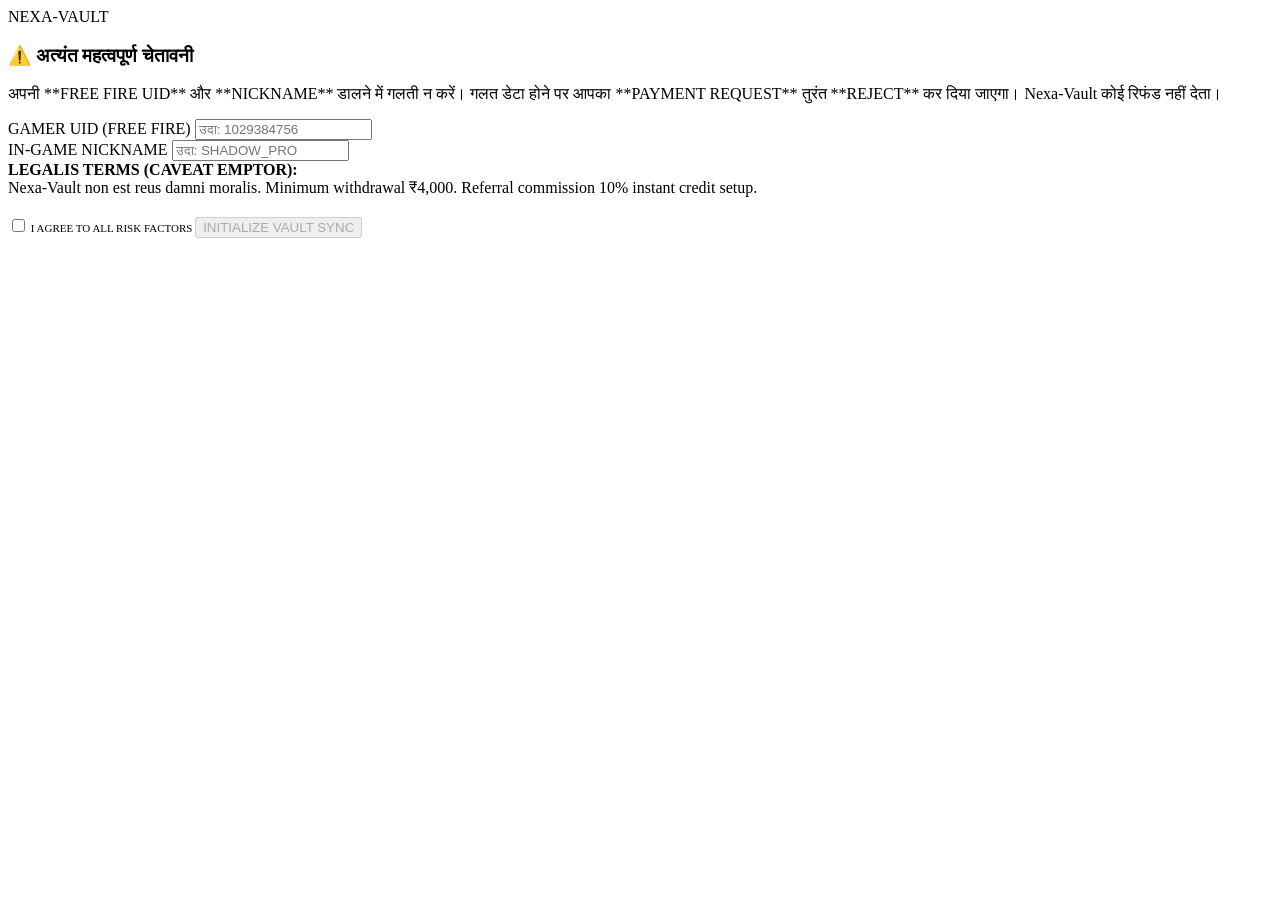
==== index.html @ 727d7260 "Create index.html" ====
<!DOCTYPE html>
<html lang="hi">
<head>
    <meta charset="UTF-8">
    <meta name="viewport" content="width=device-width, initial-scale=1.0">
    <title>Nexa-Vault | Private Terminal</title>
    <link rel="stylesheet" href="style.css">
    <link href="https://fonts.googleapis.com/css2?family=Orbitron:wght@700;900&family=Inter:wght@400;600&display=swap" rel="stylesheet">
</head>
<body>

<div class="app-wrapper">
    <header class="top-nav">
        <div class="logo-area">
            <span class="logo-text">NEXA-VAULT</span>
        </div>
    </header>

    <main class="gate-container">
        <section class="danger-box">
            <h3 class="danger-title">⚠️ अत्यंत महत्वपूर्ण चेतावनी</h3>
            <p class="danger-msg">
                अपनी **FREE FIRE UID** और **NICKNAME** डालने में गलती न करें। 
                गलत डेटा होने पर आपका **PAYMENT REQUEST** तुरंत **REJECT** कर दिया जाएगा। 
                Nexa-Vault कोई रिफंड नहीं देता।
            </p>
        </section>

        <div class="auth-card">
            <div class="input-field">
                <label>GAMER UID (FREE FIRE)</label>
                <input type="number" id="uidInput" placeholder="उदा: 1029384756">
            </div>

            <div class="input-field">
                <label>IN-GAME NICKNAME</label>
                <input type="text" id="nickInput" placeholder="उदा: SHADOW_PRO">
            </div>

            <div class="latin-shield">
                <strong>LEGALIS TERMS (CAVEAT EMPTOR):</strong><br>
                Nexa-Vault non est reus damni moralis. Minimum withdrawal ₹4,000. 
                Referral commission 10% instant credit setup.
            </div>

            <label class="terms-label" style="font-size: 11px; cursor: pointer;">
                <input type="checkbox" id="termsCheck"> I AGREE TO ALL RISK FACTORS
            </label>

            <button id="enterBtn" class="main-btn" disabled style="margin-top: 20px;">INITIALIZE VAULT SYNC</button>
        </div>
    </main>
</div>

<script src="engine.js"></script>
</body>
</html>
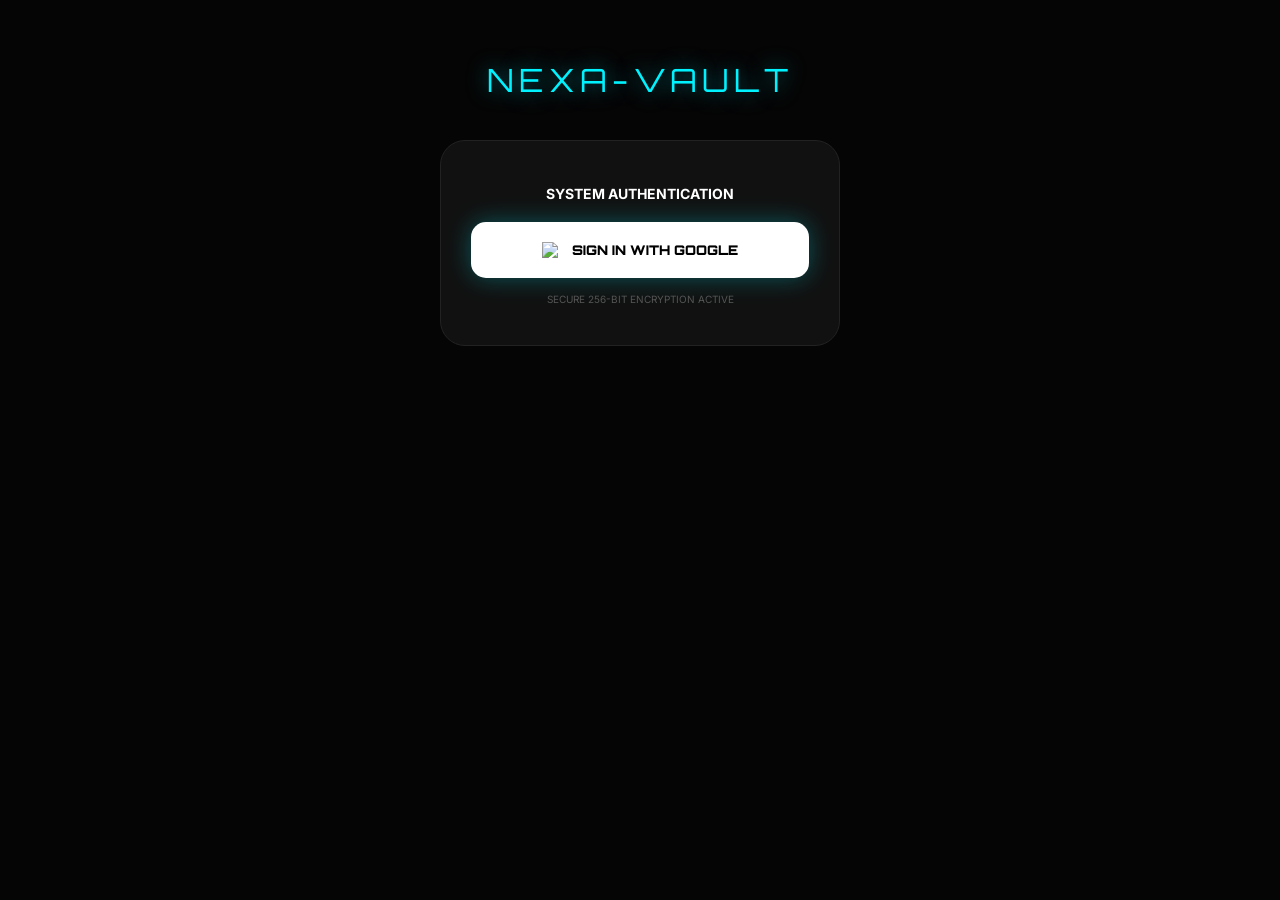
==== commit 8de30fc8: "Update index.html" ====
--- a/index.html
+++ b/index.html
@@ -3,56 +3,85 @@
 <head>
     <meta charset="UTF-8">
     <meta name="viewport" content="width=device-width, initial-scale=1.0">
-    <title>Nexa-Vault | Private Terminal</title>
+    <title>Nexa-Vault | Secure Access</title>
     <link rel="stylesheet" href="style.css">
-    <link href="https://fonts.googleapis.com/css2?family=Orbitron:wght@700;900&family=Inter:wght@400;600&display=swap" rel="stylesheet">
+    <link href="https://fonts.googleapis.com/css2?family=Orbitron:wght@700&family=Inter:wght@400;600&display=swap" rel="stylesheet">
 </head>
 <body>
 
-<div class="app-wrapper">
-    <header class="top-nav">
-        <div class="logo-area">
-            <span class="logo-text">NEXA-VAULT</span>
+<div class="app-wrapper" id="auth-container">
+    <span class="logo-text">NEXA-VAULT</span>
+
+    <div id="step-1" class="auth-card">
+        <h3 style="font-size: 14px; margin-bottom: 20px;">SYSTEM AUTHENTICATION</h3>
+        <button onclick="nextStep(2)" class="main-btn" style="background: white; color: black; display: flex; align-items: center; justify-content: center; gap: 10px;">
+            <img src="https://www.google.com/favicon.ico" width="20"> SIGN IN WITH GOOGLE
+        </button>
+        <p style="font-size: 10px; color: #555; margin-top: 15px;">SECURE 256-BIT ENCRYPTION ACTIVE</p>
+    </div>
+
+    <div id="step-2" class="auth-card" style="display: none;">
+        <h3 style="font-size: 14px; margin-bottom: 20px;">CHOOSE YOUR GAME</h3>
+        <div class="game-select-grid" style="display: grid; grid-template-columns: 1fr 1fr; gap: 10px;">
+            <button class="game-opt" onclick="selectGame('FREE FIRE')">FREE FIRE</button>
+            <button class="game-opt" onclick="selectGame('BGMI')">BGMI</button>
+            <button class="game-opt" onclick="selectGame('MINECRAFT')">MINECRAFT</button>
+            <button class="game-opt" onclick="selectGame('OTHERS')">OTHERS</button>
         </div>
-    </header>
+    </div>
 
-    <main class="gate-container">
-        <section class="danger-box">
-            <h3 class="danger-title">⚠️ अत्यंत महत्वपूर्ण चेतावनी</h3>
-            <p class="danger-msg">
-                अपनी **FREE FIRE UID** और **NICKNAME** डालने में गलती न करें। 
-                गलत डेटा होने पर आपका **PAYMENT REQUEST** तुरंत **REJECT** कर दिया जाएगा। 
-                Nexa-Vault कोई रिफंड नहीं देता।
-            </p>
-        </section>
+    <div id="step-3" class="auth-card" style="display: none;">
+        <div class="danger-box" style="margin-top: 0;">
+            <span style="color: #ff3333; font-size: 10px; font-weight: bold;">⚠️ WARNING: WRONG ID = REJECTED</span>
+        </div>
+        <h4 id="selected-game-name" style="color: var(--neon-cyan); font-size: 12px;"></h4>
+        
+        <div class="input-field">
+            <label>ENTER PLAYER UID</label>
+            <input type="number" id="final-uid" placeholder="UID here...">
+        </div>
+        <div class="input-field">
+            <label>ENTER PLAYER NAME</label>
+            <input type="text" id="final-nick" placeholder="Name here...">
+        </div>
 
-        <div class="auth-card">
-            <div class="input-field">
-                <label>GAMER UID (FREE FIRE)</label>
-                <input type="number" id="uidInput" placeholder="उदा: 1029384756">
-            </div>
-
-            <div class="input-field">
-                <label>IN-GAME NICKNAME</label>
-                <input type="text" id="nickInput" placeholder="उदा: SHADOW_PRO">
-            </div>
-
-            <div class="latin-shield">
-                <strong>LEGALIS TERMS (CAVEAT EMPTOR):</strong><br>
-                Nexa-Vault non est reus damni moralis. Minimum withdrawal ₹4,000. 
-                Referral commission 10% instant credit setup.
-            </div>
-
-            <label class="terms-label" style="font-size: 11px; cursor: pointer;">
-                <input type="checkbox" id="termsCheck"> I AGREE TO ALL RISK FACTORS
-            </label>
-
-            <button id="enterBtn" class="main-btn" disabled style="margin-top: 20px;">INITIALIZE VAULT SYNC</button>
-        </div>
-    </main>
+        <button onclick="finalizeSync()" class="main-btn">CONFIRM & ENTER VAULT</button>
+    </div>
 </div>
 
-<script src="engine.js"></script>
+<script>
+    function nextStep(step) {
+        document.getElementById('step-1').style.display = 'none';
+        document.getElementById('step-2').style.display = 'none';
+        document.getElementById('step-3').style.display = 'none';
+        document.getElementById('step-' + step).style.display = 'block';
+    }
+
+    function selectGame(game) {
+        localStorage.setItem('selected_game', game);
+        document.getElementById('selected-game-name').innerText = "LINKING TO: " + game;
+        nextStep(3);
+    }
+
+    function finalizeSync() {
+        const uid = document.getElementById('final-uid').value;
+        const nick = document.getElementById('final-nick').value;
+        
+        if(uid.length > 5 && nick.length > 2) {
+            localStorage.setItem('nexa_uid', uid);
+            localStorage.setItem('nexa_nick', nick);
+            alert("SYNC SUCCESSFUL! WELCOME AGENT.");
+            window.location.href = "dashboard.html";
+        } else {
+            alert("कृपया सही UID और नाम भरें!");
+        }
+    }
+</script>
+
+<style>
+    .game-opt { background: #000; border: 1px solid #333; color: white; padding: 15px; border-radius: 10px; cursor: pointer; font-family: 'Orbitron'; font-size: 10px; transition: 0.3s; }
+    .game-opt:hover { border-color: var(--neon-cyan); color: var(--neon-cyan); }
+</style>
+
 </body>
 </html>
-
--- a/style.css
+++ b/style.css
@@ -0,0 +1,107 @@
+/* NEXA-VAULT MASTER STYLING */
+:root {
+    --neon-cyan: #00f2ff;
+    --dark-bg: #050505;
+    --card-bg: #111111;
+    --warn-red: #ff3333;
+    --gold: #ffd700;
+}
+
+body {
+    background: var(--dark-bg);
+    color: #fff;
+    font-family: 'Inter', sans-serif;
+    margin: 0;
+    display: flex;
+    justify-content: center;
+    padding: 20px;
+}
+
+.app-wrapper {
+    width: 100%;
+    max-width: 400px;
+    text-align: center;
+}
+
+.logo-text {
+    font-family: 'Orbitron', sans-serif;
+    font-size: 32px;
+    color: var(--neon-cyan);
+    text-shadow: 0 0 20px rgba(0, 242, 255, 0.5);
+    letter-spacing: 5px;
+    display: block;
+    margin: 40px 0;
+}
+
+/* चेतावनी बॉक्स */
+.danger-box {
+    background: rgba(255, 51, 51, 0.08);
+    border: 1px solid var(--warn-red);
+    border-radius: 15px;
+    padding: 20px;
+    margin-bottom: 30px;
+}
+
+.danger-title {
+    color: var(--warn-red);
+    font-weight: 900;
+    font-size: 14px;
+    margin-bottom: 10px;
+    display: block;
+}
+
+.danger-msg {
+    font-size: 11px;
+    line-height: 1.6;
+    color: #bbb;
+}
+
+/* इनपुट कार्ड */
+.auth-card {
+    background: var(--card-bg);
+    padding: 30px;
+    border-radius: 25px;
+    border: 1px solid #222;
+}
+
+.input-field {
+    text-align: left;
+    margin-bottom: 25px;
+}
+
+label {
+    font-size: 10px;
+    color: #666;
+    text-transform: uppercase;
+    letter-spacing: 1px;
+}
+
+input {
+    width: 100%;
+    background: #000;
+    border: 1px solid #333;
+    padding: 15px;
+    border-radius: 12px;
+    color: #fff;
+    margin-top: 8px;
+    box-sizing: border-box;
+}
+
+.main-btn {
+    width: 100%;
+    padding: 20px;
+    background: var(--neon-cyan);
+    color: #000;
+    border: none;
+    border-radius: 15px;
+    font-family: 'Orbitron';
+    font-weight: 900;
+    cursor: pointer;
+    box-shadow: 0 0 25px rgba(0, 242, 255, 0.3);
+}
+
+.main-btn:disabled {
+    opacity: 0.2;
+    filter: grayscale(1);
+}
+
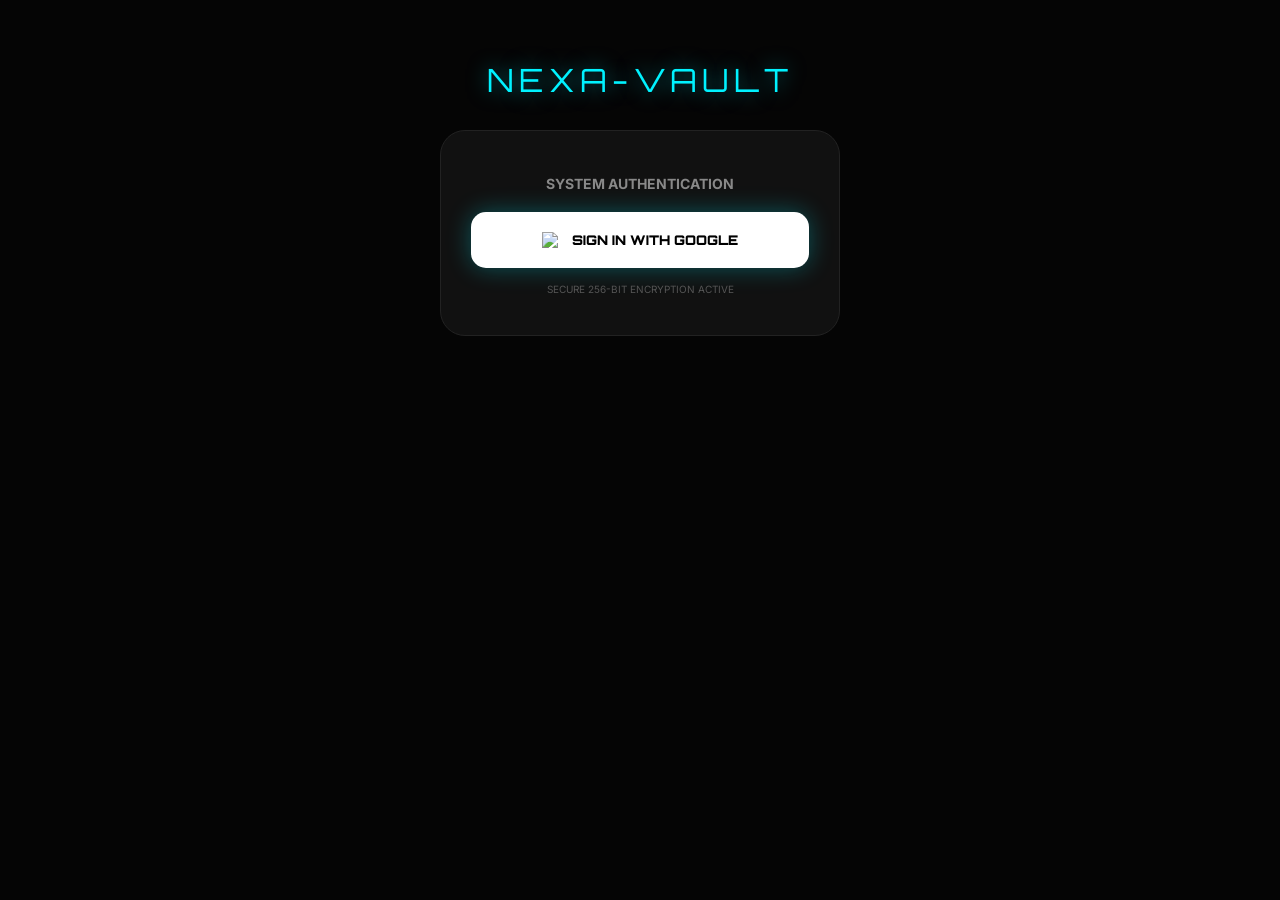
==== commit 46e7c908: "Update index.html" ====
--- a/index.html
+++ b/index.html
@@ -10,18 +10,18 @@
 <body>
 
 <div class="app-wrapper" id="auth-container">
-    <span class="logo-text">NEXA-VAULT</span>
+    <span class="logo-text" style="display:block; margin-bottom:30px;">NEXA-VAULT</span>
 
     <div id="step-1" class="auth-card">
-        <h3 style="font-size: 14px; margin-bottom: 20px;">SYSTEM AUTHENTICATION</h3>
-        <button onclick="nextStep(2)" class="main-btn" style="background: white; color: black; display: flex; align-items: center; justify-content: center; gap: 10px;">
+        <h3 style="font-size: 14px; margin-bottom: 20px; color:#888;">SYSTEM AUTHENTICATION</h3>
+        <button onclick="nextStep(2)" class="main-btn" style="background: white; color: black; display: flex; align-items: center; justify-content: center; gap: 10px; opacity:1;">
             <img src="https://www.google.com/favicon.ico" width="20"> SIGN IN WITH GOOGLE
         </button>
         <p style="font-size: 10px; color: #555; margin-top: 15px;">SECURE 256-BIT ENCRYPTION ACTIVE</p>
     </div>
 
     <div id="step-2" class="auth-card" style="display: none;">
-        <h3 style="font-size: 14px; margin-bottom: 20px;">CHOOSE YOUR GAME</h3>
+        <h3 style="font-size: 14px; margin-bottom: 20px; color:var(--neon-cyan);">CHOOSE YOUR GAME</h3>
         <div class="game-select-grid" style="display: grid; grid-template-columns: 1fr 1fr; gap: 10px;">
             <button class="game-opt" onclick="selectGame('FREE FIRE')">FREE FIRE</button>
             <button class="game-opt" onclick="selectGame('BGMI')">BGMI</button>
@@ -31,21 +31,21 @@
     </div>
 
     <div id="step-3" class="auth-card" style="display: none;">
-        <div class="danger-box" style="margin-top: 0;">
+        <div class="danger-box" style="margin-top: 0; border-color:#ff3333; background:rgba(255,51,51,0.1);">
             <span style="color: #ff3333; font-size: 10px; font-weight: bold;">⚠️ WARNING: WRONG ID = REJECTED</span>
         </div>
-        <h4 id="selected-game-name" style="color: var(--neon-cyan); font-size: 12px;"></h4>
+        <h4 id="selected-game-name" style="color: var(--neon-cyan); font-size: 12px; margin: 15px 0;"></h4>
         
-        <div class="input-field">
-            <label>ENTER PLAYER UID</label>
-            <input type="number" id="final-uid" placeholder="UID here...">
+        <div class="input-field" style="text-align:left; margin-bottom:15px;">
+            <label style="font-size:10px; color:#666;">ENTER PLAYER UID</label>
+            <input type="number" id="final-uid" placeholder="Enter UID..." style="width:100%; padding:12px; background:#000; border:1px solid #333; color:#fff; border-radius:8px;">
         </div>
-        <div class="input-field">
-            <label>ENTER PLAYER NAME</label>
-            <input type="text" id="final-nick" placeholder="Name here...">
+        <div class="input-field" style="text-align:left; margin-bottom:20px;">
+            <label style="font-size:10px; color:#666;">ENTER PLAYER NAME</label>
+            <input type="text" id="final-nick" placeholder="Enter Nickname..." style="width:100%; padding:12px; background:#000; border:1px solid #333; color:#fff; border-radius:8px;">
         </div>
 
-        <button onclick="finalizeSync()" class="main-btn">CONFIRM & ENTER VAULT</button>
+        <button onclick="finalizeSync()" class="main-btn" style="opacity:1;">CONFIRM & ENTER VAULT</button>
     </div>
 </div>
 
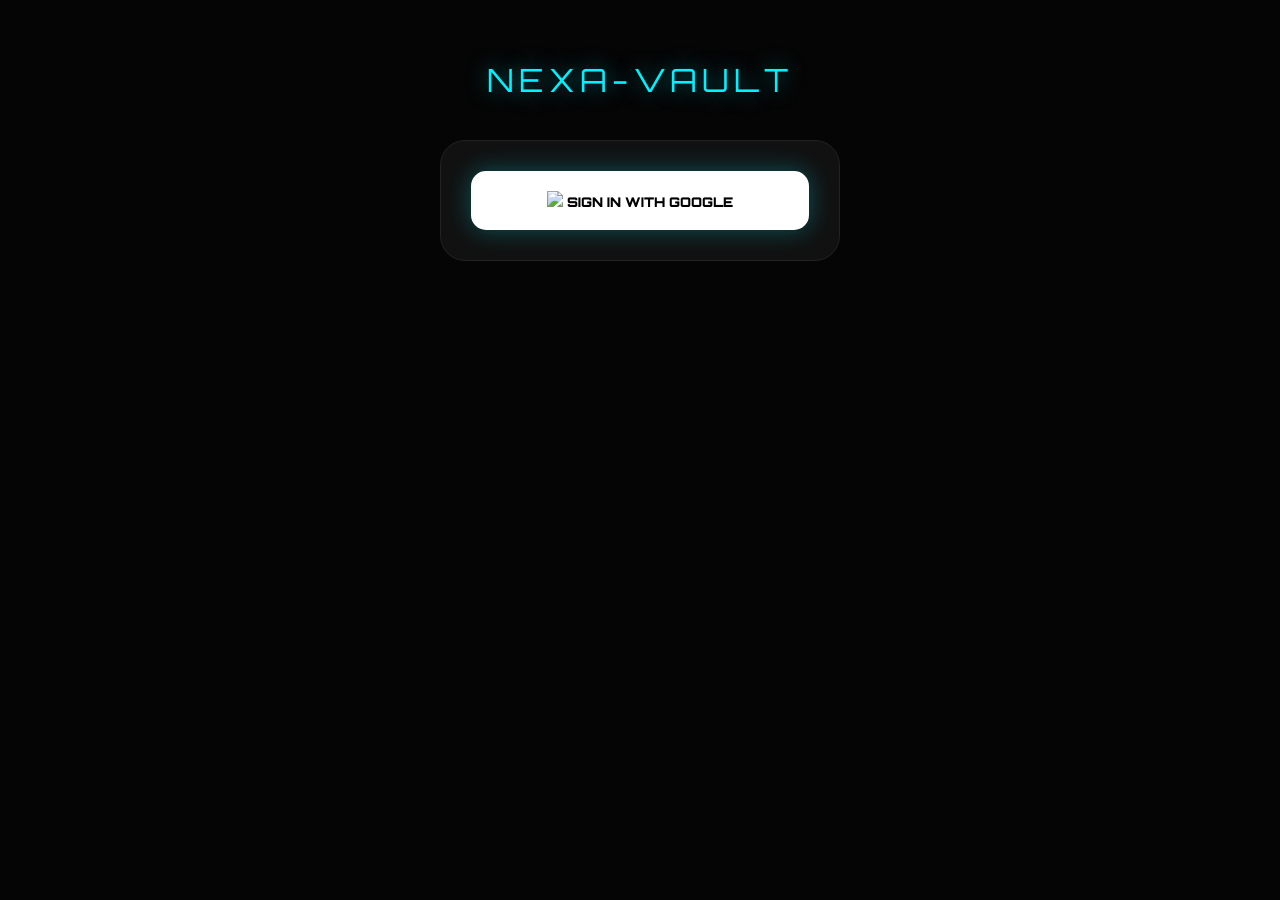
==== commit 2833360a: "Update index.html" ====
--- a/index.html
+++ b/index.html
@@ -3,85 +3,34 @@
 <head>
     <meta charset="UTF-8">
     <meta name="viewport" content="width=device-width, initial-scale=1.0">
-    <title>Nexa-Vault | Secure Access</title>
+    <title>Nexa-Vault | Access Gate</title>
     <link rel="stylesheet" href="style.css">
     <link href="https://fonts.googleapis.com/css2?family=Orbitron:wght@700&family=Inter:wght@400;600&display=swap" rel="stylesheet">
 </head>
 <body>
-
-<div class="app-wrapper" id="auth-container">
-    <span class="logo-text" style="display:block; margin-bottom:30px;">NEXA-VAULT</span>
+<div class="app-wrapper">
+    <span class="logo-text">NEXA-VAULT</span>
 
     <div id="step-1" class="auth-card">
-        <h3 style="font-size: 14px; margin-bottom: 20px; color:#888;">SYSTEM AUTHENTICATION</h3>
-        <button onclick="nextStep(2)" class="main-btn" style="background: white; color: black; display: flex; align-items: center; justify-content: center; gap: 10px; opacity:1;">
-            <img src="https://www.google.com/favicon.ico" width="20"> SIGN IN WITH GOOGLE
+        <button onclick="document.getElementById('step-1').style.display='none'; document.getElementById('step-2').style.display='block';" class="main-btn" style="background:white; color:black; opacity:1;">
+            <img src="https://www.google.com/favicon.ico" width="18"> SIGN IN WITH GOOGLE
         </button>
-        <p style="font-size: 10px; color: #555; margin-top: 15px;">SECURE 256-BIT ENCRYPTION ACTIVE</p>
     </div>
 
-    <div id="step-2" class="auth-card" style="display: none;">
-        <h3 style="font-size: 14px; margin-bottom: 20px; color:var(--neon-cyan);">CHOOSE YOUR GAME</h3>
-        <div class="game-select-grid" style="display: grid; grid-template-columns: 1fr 1fr; gap: 10px;">
-            <button class="game-opt" onclick="selectGame('FREE FIRE')">FREE FIRE</button>
-            <button class="game-opt" onclick="selectGame('BGMI')">BGMI</button>
-            <button class="game-opt" onclick="selectGame('MINECRAFT')">MINECRAFT</button>
-            <button class="game-opt" onclick="selectGame('OTHERS')">OTHERS</button>
+    <div id="step-2" class="auth-card" style="display:none;">
+        <h4 style="font-size:12px; margin-bottom:15px; color:#00f2ff;">SELECT GAME</h4>
+        <div style="display:grid; grid-template-columns:1fr 1fr; gap:10px;">
+            <button onclick="localStorage.setItem('game','FF'); document.getElementById('step-2').style.display='none'; document.getElementById('step-3').style.display='block';" class="game-opt" style="background:#000; border:1px solid #333; color:white; padding:10px; border-radius:5px;">FREE FIRE</button>
+            <button onclick="localStorage.setItem('game','BGMI'); document.getElementById('step-2').style.display='none'; document.getElementById('step-3').style.display='block';" class="game-opt" style="background:#000; border:1px solid #333; color:white; padding:10px; border-radius:5px;">BGMI</button>
         </div>
     </div>
 
-    <div id="step-3" class="auth-card" style="display: none;">
-        <div class="danger-box" style="margin-top: 0; border-color:#ff3333; background:rgba(255,51,51,0.1);">
-            <span style="color: #ff3333; font-size: 10px; font-weight: bold;">⚠️ WARNING: WRONG ID = REJECTED</span>
-        </div>
-        <h4 id="selected-game-name" style="color: var(--neon-cyan); font-size: 12px; margin: 15px 0;"></h4>
+    <div id="step-3" class="auth-card" style="display:none;">
+        <input type="number" id="u_id" placeholder="ENTER UID" style="width:100%; padding:12px; margin-bottom:10px; background:#000; border:1px solid #333; color:white; border-radius:8px;">
+        <input type="text" id="u_nick" placeholder="NICKNAME" style="width:100%; padding:12px; margin-bottom:15px; background:#000; border:1px solid #333; color:white; border-radius:8px;">
         
-        <div class="input-field" style="text-align:left; margin-bottom:15px;">
-            <label style="font-size:10px; color:#666;">ENTER PLAYER UID</label>
-            <input type="number" id="final-uid" placeholder="Enter UID..." style="width:100%; padding:12px; background:#000; border:1px solid #333; color:#fff; border-radius:8px;">
-        </div>
-        <div class="input-field" style="text-align:left; margin-bottom:20px;">
-            <label style="font-size:10px; color:#666;">ENTER PLAYER NAME</label>
-            <input type="text" id="final-nick" placeholder="Enter Nickname..." style="width:100%; padding:12px; background:#000; border:1px solid #333; color:#fff; border-radius:8px;">
-        </div>
-
-        <button onclick="finalizeSync()" class="main-btn" style="opacity:1;">CONFIRM & ENTER VAULT</button>
+        <button onclick="if(document.getElementById('u_id').value.length > 5){ window.location.href='dashboard.html'; }else{ alert('ID सही डालें!'); }" class="main-btn" style="opacity:1;">CONFIRM & ENTER</button>
     </div>
 </div>
-
-<script>
-    function nextStep(step) {
-        document.getElementById('step-1').style.display = 'none';
-        document.getElementById('step-2').style.display = 'none';
-        document.getElementById('step-3').style.display = 'none';
-        document.getElementById('step-' + step).style.display = 'block';
-    }
-
-    function selectGame(game) {
-        localStorage.setItem('selected_game', game);
-        document.getElementById('selected-game-name').innerText = "LINKING TO: " + game;
-        nextStep(3);
-    }
-
-    function finalizeSync() {
-        const uid = document.getElementById('final-uid').value;
-        const nick = document.getElementById('final-nick').value;
-        
-        if(uid.length > 5 && nick.length > 2) {
-            localStorage.setItem('nexa_uid', uid);
-            localStorage.setItem('nexa_nick', nick);
-            alert("SYNC SUCCESSFUL! WELCOME AGENT.");
-            window.location.href = "dashboard.html";
-        } else {
-            alert("कृपया सही UID और नाम भरें!");
-        }
-    }
-</script>
-
-<style>
-    .game-opt { background: #000; border: 1px solid #333; color: white; padding: 15px; border-radius: 10px; cursor: pointer; font-family: 'Orbitron'; font-size: 10px; transition: 0.3s; }
-    .game-opt:hover { border-color: var(--neon-cyan); color: var(--neon-cyan); }
-</style>
-
 </body>
 </html>
